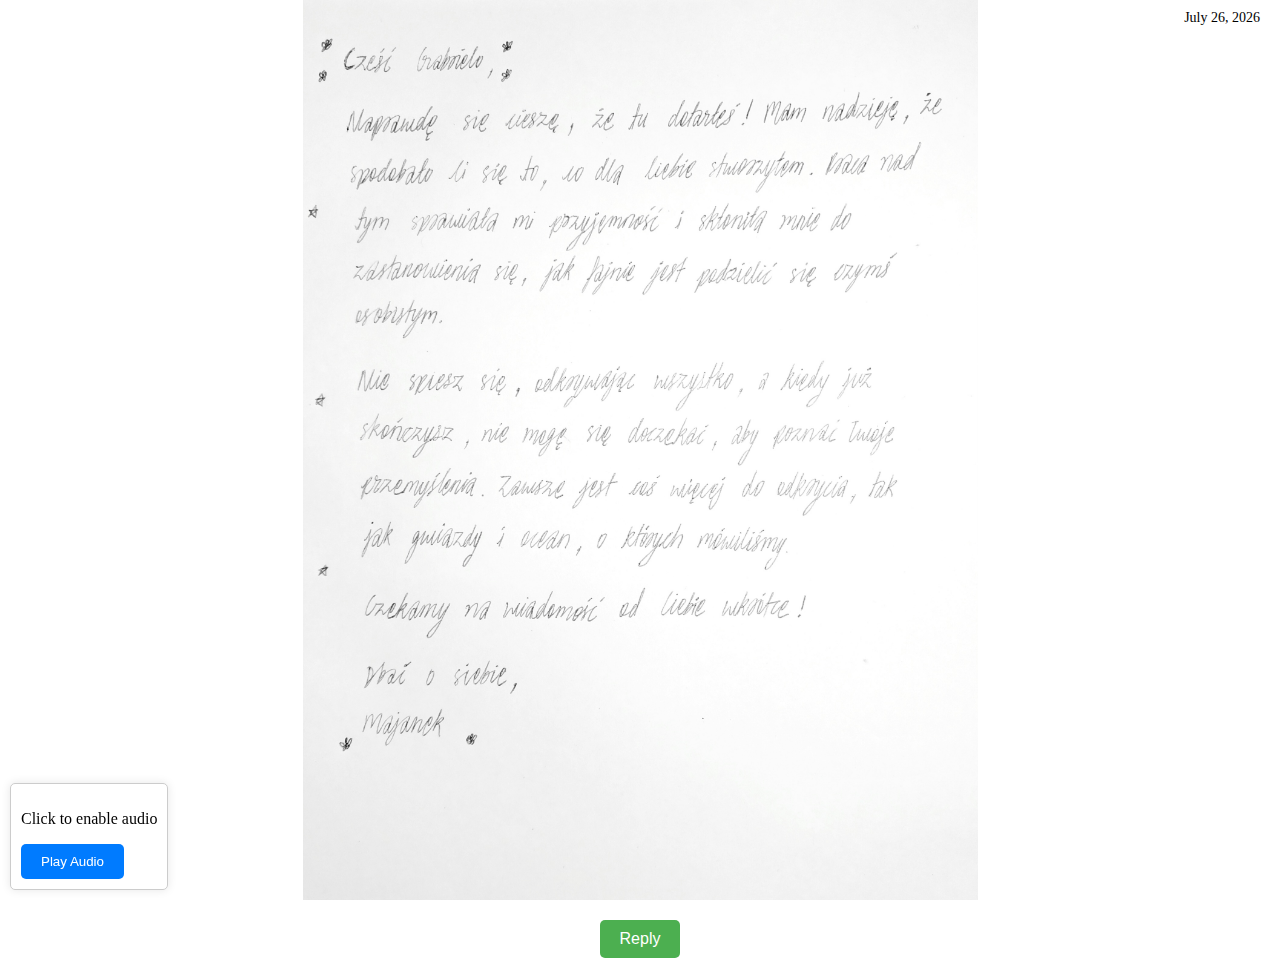
==== letters/v1.html @ a001ea2e "Update v1.html" ====
<!DOCTYPE html>
<html lang="en">
<head>
    <meta charset="UTF-8">
    <meta name="viewport" content="width=device-width, initial-scale=1.0">
    <title>A Letter For You ✨</title>
    <style>

body, html {
    margin: 0;
    padding: 0;
    height: 100%;
    font-family: 'Caveat', cursive; /* Adding Caveat font */
}

.background-image {
    background-image: url('../assets/images/page.jpg'); /* Add your background image path here */
    background-size: contain; /* Show the full image without cutting it */
    background-position: center;
    background-repeat: no-repeat; /* Prevent the background from repeating */
    height: 100%;
    display: flex;
    justify-content: center;
    align-items: center;
    position: relative; /* Allows for positioning of the date */
}

.date {
    position: absolute;
    top: 10px;
    right: 20px;
    font-size: 14px;
}



.popup {
    display: none;
    position: fixed;
    left: 0;
    top: 0;
    width: 100%;
    height: 100%;
    background-color: rgba(0, 0, 0, 0.5);
    z-index: 999;
    justify-content: center;
    align-items: center;
}

.popup-content {
    background-color: #fefefe;
    padding: 20px;
    border-radius: 10px;
    box-shadow: 0 4px 8px rgba(0, 0, 0, 0.2);
    max-width: 80%;
}

.close {
    position: absolute;
    top: 10px;
    right: 10px;
    cursor: pointer;
}

textarea {
    width: 100%;
    height: 100px;
    margin-bottom: 10px;
}

button {
    padding: 10px 20px;
    background-color: #007bff;
    color: #fff;
    border: none;
    border-radius: 5px;
    cursor: pointer;
}

.controls {
            position: fixed;
            bottom: 10px;
            left: 10px;
            background-color: #fff;
            border: 1px solid #ccc;
            padding: 10px;
            border-radius: 5px;
            box-shadow: 0 0 10px rgba(0, 0, 0, 0.1);
            display: none; /* Initially hide the controls */
        }
        audio {
            display: none; /* Hide the audio element */
        }

        .reply-button-container {
        text-align: center;
        margin-top: 20px;
    }

    .reply-button {
        padding: 10px 20px;
        background-color: #4CAF50;
        color: white;
        border: none;
        border-radius: 5px;
        cursor: pointer;
        font-size: 16px;
    }

    .reply-button:hover {
        background-color: #45a049;
    }

    .reply-form-popup {
        display: none;
        position: fixed;
        z-index: 1000;
        left: 0;
        top: 0;
        width: 100%;
        height: 100%;
        overflow: auto;
        background-color: rgba(0,0,0,0.4);
        padding-top: 60px;
    }

    .reply-form-content {
        background-color: white;
        margin: 5% auto;
        padding: 20px;
        position: relative;
        border: 1px solid #888;
        width: 80%;
        max-width: 500px;
        border-radius: 10px;
        box-shadow: 0 4px 8px 0 rgba(0, 0, 0, 0.2);
        animation: slideIn 0.3s;
    }


    .close {
        color: #aaa;
        float: right;
        font-size: 28px;
        font-weight: bold;
    }

    .close:hover,
    .close:focus {
        color: black;
        text-decoration: none;
        cursor: pointer;
    }

    .reply-form-content h2 {
        margin-top: 0;
    }

    .reply-form-content label {
        display: block;
        margin: 10px 0 5px;
    }

    .reply-form-content input[type="text"],
    .reply-form-content input[type="email"],
    .reply-form-content textarea {
        width: 100%;
        padding: 10px;
        margin-bottom: 15px;
        border: 1px solid #ccc;
        border-radius: 5px;
        box-sizing: border-box;
    }

    .reply-form-content button[type="submit"] {
        width: 100%;
        padding: 10px;
        background-color: #4CAF50;
        color: white;
        border: none;
        border-radius: 5px;
        cursor: pointer;
        font-size: 16px;
    }

    .reply-form-content button[type="submit"]:hover {
        background-color: #45a049;
    }

    @keyframes slideIn {
        from {transform: translateY(-50px); opacity: 0;}
        to {transform: translateY(0); opacity: 1;}
    }
    </style>
</head>
<body>
  

    <div class="background-image">
                <span class="date" class="date-container" id="date-container"></span>
    </div>

    <audio id="background-audio" src="../assets/audios/greedy.mp3" loop></audio>
    <div class="controls" id="controls">
        <p>Click to enable audio</p>
        <button onclick="enableAudio()">Play Audio</button>
    </div>


    <!-- Reply Button -->
<div class="reply-button-container">
    <button class="reply-button" onclick="openReplyForm()">Reply</button>
</div>

<!-- Reply Form Popup -->
<div id="replyFormPopup" class="reply-form-popup">
    <div class="reply-form-content">
        <span class="close" onclick="closeReplyForm()">&times;</span>
        <h2>Reply</h2>
        <form action="https://formspree.io/f/mjvqobge" method="POST" onsubmit="showConfirmation(event)">
            <label for="message">Your Message:</label>
            <textarea id="message" name="message" rows="5" required></textarea>
            <button type="submit">Send</button>
        </form>
        <p id="confirmationMessage" style="display:none;">Your message has been sent.</p>
    </div>
</div>

<!-- JavaScript for Reply Form -->
 
<script>
    function openReplyForm() {
        document.getElementById('replyFormPopup').style.display = 'block';
    }

    function closeReplyForm() {
        document.getElementById('replyFormPopup').style.display = 'none';
    }

    document.getElementById('replyForm').addEventListener('submit', function(event) {
        event.preventDefault(); // Prevent the form from submitting the traditional way
        var form = event.target;
        var formData = new FormData(form);

        fetch('https://formspree.io/f/mjvqobge', {
            method: 'POST',
            body: formData,
            headers: {
                'Accept': 'application/json'
            }
        }).then(function(response) {
            if (response.ok) {
                document.getElementById('confirmationMessage').textContent = 'Your message has been sent.';
            } else {
                document.getElementById('confirmationMessage').textContent = 'There was a problem sending your message. Please try again.';
            }
            document.getElementById('confirmationMessage').style.display = 'block';
            form.style.display = 'none';
        }).catch(function(error) {
            document.getElementById('confirmationMessage').textContent = 'There was an error sending your message. Please try again.';
            document.getElementById('confirmationMessage').style.display = 'block';
        });
    });
</script>



    <script>

document.addEventListener('DOMContentLoaded', () => {
            const dateContainer = document.getElementById('date-container');
            const currentDate = new Date();
            const options = { year: 'numeric', month: 'long', day: 'numeric' };
            const formattedDate = currentDate.toLocaleDateString('en-US', options);
            dateContainer.textContent = formattedDate;
        });

const audio = document.getElementById('background-audio');
        const controls = document.getElementById('controls');

        function enableAudio() {
            audio.play().then(() => {
                controls.style.display = 'none'; // Hide the controls once audio plays
            }).catch(e => {
                console.log('Playback failed:', e);
            });
        }

        window.addEventListener('load', () => {
            audio.play().catch(e => {
                console.log('Autoplay was prevented:', e);
                controls.style.display = 'block'; // Show the controls if autoplay is prevented
            });
        });
    </script>

</body>
</html>
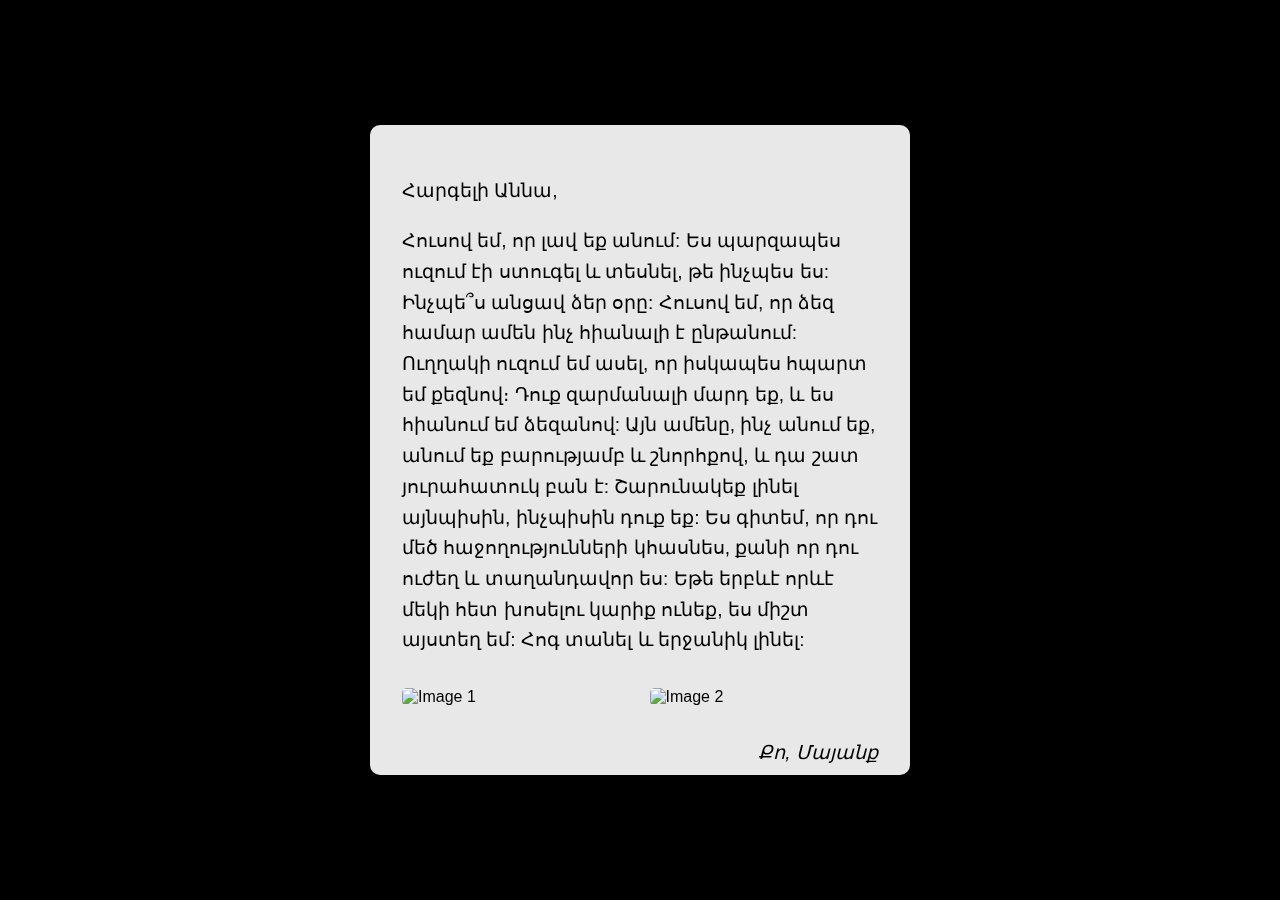
==== commit afa3e8f7: "Update v1.html" ====
--- a/letters/v1.html
+++ b/letters/v1.html
@@ -3,296 +3,189 @@
 <head>
     <meta charset="UTF-8">
     <meta name="viewport" content="width=device-width, initial-scale=1.0">
-    <title>A Letter For You ✨</title>
+    <title>Letter For You</title>
     <style>
+        body, html {
+            height: 100%;
+            margin: 0;
+            font-family: Arial, sans-serif;
+            background-color: black;
+            display: flex;
+            justify-content: center;
+            align-items: center;
+        }
+        .letter {
+    background-color: rgba(255, 255, 255, 0.911);
+    color: black;
+    max-width: 600px;
+    width: 90%;
+    padding: 2rem;
+    box-sizing: border-box;
+    border-radius: 10px;
+    backdrop-filter: blur(10px);
+    max-height: 650px; /* Adjust this height as needed */
+    overflow-y: auto; /* Enable vertical scrolling */
+        }
 
-body, html {
-    margin: 0;
-    padding: 0;
-    height: 100%;
-    font-family: 'Caveat', cursive; /* Adding Caveat font */
+.images {
+    display: flex;
+    justify-content: space-between;
+    margin-top: 2rem;
 }
 
-.background-image {
-    background-image: url('../assets/images/page.jpg'); /* Add your background image path here */
-    background-size: contain; /* Show the full image without cutting it */
-    background-position: center;
-    background-repeat: no-repeat; /* Prevent the background from repeating */
-    height: 100%;
-    display: flex;
-    justify-content: center;
-    align-items: center;
-    position: relative; /* Allows for positioning of the date */
+.images img {
+    width: 48%; /* Adjust width to fit images within the container */
+    border-radius: 5px; /* Optional: add border radius for styling */
 }
-
-.date {
-    position: absolute;
-    top: 10px;
-    right: 20px;
-    font-size: 14px;
-}
-
-
-
-.popup {
-    display: none;
-    position: fixed;
-    left: 0;
-    top: 0;
-    width: 100%;
-    height: 100%;
-    background-color: rgba(0, 0, 0, 0.5);
-    z-index: 999;
-    justify-content: center;
-    align-items: center;
-}
-
-.popup-content {
-    background-color: #fefefe;
-    padding: 20px;
-    border-radius: 10px;
-    box-shadow: 0 4px 8px rgba(0, 0, 0, 0.2);
-    max-width: 80%;
-}
-
-.close {
-    position: absolute;
-    top: 10px;
-    right: 10px;
-    cursor: pointer;
-}
-
-textarea {
-    width: 100%;
-    height: 100px;
-    margin-bottom: 10px;
-}
-
-button {
-    padding: 10px 20px;
-    background-color: #007bff;
-    color: #fff;
-    border: none;
-    border-radius: 5px;
-    cursor: pointer;
-}
-
-.controls {
+        p {
+            font-size: 1.2rem;
+            line-height: 1.6;
+            margin-bottom: 1rem;
+        }
+        .signature {
+            text-align: right;
+            font-style: italic;
+            margin-top: 2rem;
+        }
+        button {
+            background-color: rgb(0, 0, 0);
+            color: rgb(255, 255, 255);
+            border: none;
+            padding: 10px 20px;
+            font-size: 1rem;
+            cursor: pointer;
+            transition: opacity 0.3s;
+            display: block;
+            margin-top: 2rem;
+        }
+        button:hover {
+            opacity: 0.8;
+        }
+        .modal {
+            display: none;
             position: fixed;
-            bottom: 10px;
-            left: 10px;
-            background-color: #fff;
-            border: 1px solid #ccc;
+            z-index: 1;
+            left: 0;
+            top: 0;
+            width: 100%;
+            height: 100%;
+            background-color: rgba(0,0,0,0.8);
+        }
+        .modal-content {
+            background-color: rgba(255, 255, 255, 0.541);
+            color: white;
+            margin: 10% auto;
+            padding: 2rem;
+            max-width: 400px;
+            width: 90%;
+            box-sizing: border-box;
+            border-radius: 10px;
+            backdrop-filter: blur(10px);
+        }
+        .close {
+            color: white;
+            float: right;
+            font-size: 28px;
+            cursor: pointer;
+        }
+        input, textarea {
+            width: 100%;
             padding: 10px;
+            margin: 10px 0;
+            background-color: rgb(255, 255, 255);
+            border: none;
+            color: black; /* Changed text color to black */
+            box-sizing: border-box;
             border-radius: 5px;
-            box-shadow: 0 0 10px rgba(0, 0, 0, 0.1);
-            display: none; /* Initially hide the controls */
         }
-        audio {
-            display: none; /* Hide the audio element */
-        }
-
-        .reply-button-container {
-        text-align: center;
-        margin-top: 20px;
-    }
-
-    .reply-button {
-        padding: 10px 20px;
-        background-color: #4CAF50;
-        color: white;
-        border: none;
-        border-radius: 5px;
-        cursor: pointer;
-        font-size: 16px;
-    }
-
-    .reply-button:hover {
-        background-color: #45a049;
-    }
-
-    .reply-form-popup {
-        display: none;
-        position: fixed;
-        z-index: 1000;
-        left: 0;
-        top: 0;
-        width: 100%;
-        height: 100%;
-        overflow: auto;
-        background-color: rgba(0,0,0,0.4);
-        padding-top: 60px;
-    }
-
-    .reply-form-content {
-        background-color: white;
-        margin: 5% auto;
-        padding: 20px;
-        position: relative;
-        border: 1px solid #888;
-        width: 80%;
-        max-width: 500px;
-        border-radius: 10px;
-        box-shadow: 0 4px 8px 0 rgba(0, 0, 0, 0.2);
-        animation: slideIn 0.3s;
-    }
-
-
-    .close {
-        color: #aaa;
-        float: right;
-        font-size: 28px;
-        font-weight: bold;
-    }
-
-    .close:hover,
-    .close:focus {
-        color: black;
-        text-decoration: none;
-        cursor: pointer;
-    }
-
-    .reply-form-content h2 {
-        margin-top: 0;
-    }
-
-    .reply-form-content label {
-        display: block;
-        margin: 10px 0 5px;
-    }
-
-    .reply-form-content input[type="text"],
-    .reply-form-content input[type="email"],
-    .reply-form-content textarea {
-        width: 100%;
-        padding: 10px;
-        margin-bottom: 15px;
-        border: 1px solid #ccc;
-        border-radius: 5px;
-        box-sizing: border-box;
-    }
-
-    .reply-form-content button[type="submit"] {
-        width: 100%;
-        padding: 10px;
-        background-color: #4CAF50;
-        color: white;
-        border: none;
-        border-radius: 5px;
-        cursor: pointer;
-        font-size: 16px;
-    }
-
-    .reply-form-content button[type="submit"]:hover {
-        background-color: #45a049;
-    }
-
-    @keyframes slideIn {
-        from {transform: translateY(-50px); opacity: 0;}
-        to {transform: translateY(0); opacity: 1;}
-    }
     </style>
+    
 </head>
 <body>
-  
+    <div class="letter">
+        <p>Հարգելի Աննա, </p>
+        <p> 
+Հուսով եմ, որ լավ եք անում: Ես պարզապես ուզում էի ստուգել և տեսնել, թե ինչպես ես: Ինչպե՞ս անցավ ձեր օրը: Հուսով եմ, որ ձեզ համար ամեն ինչ հիանալի է ընթանում:
 
-    <div class="background-image">
-                <span class="date" class="date-container" id="date-container"></span>
+Ուղղակի ուզում եմ ասել, որ իսկապես հպարտ եմ քեզնով։ Դուք զարմանալի մարդ եք, և ես հիանում եմ ձեզանով: Այն ամենը, ինչ անում եք, անում եք բարությամբ և շնորհքով, և դա շատ յուրահատուկ բան է:
+
+Շարունակեք լինել այնպիսին, ինչպիսին դուք եք: Ես գիտեմ, որ դու մեծ հաջողությունների կհասնես, քանի որ դու ուժեղ և տաղանդավոր ես: Եթե ​​երբևէ որևէ մեկի հետ խոսելու կարիք ունեք, ես միշտ այստեղ եմ:
+
+Հոգ տանել և երջանիկ լինել:
+ </p>
+        <div class="images">
+        <img src="https://i.ibb.co/dJRrnLC/Supermoon-Nov-14-2016-minneapolis.jpg" alt="Image 1">
+        <img src="https://i.ibb.co/M9TfQ3b/Full-Moon2010.jpg" alt="Image 2">
+    </div>
+    <p class="signature">Քո,
+Մայանք </p>
+    <button onclick="openModal()">Reply</button>
     </div>
 
-    <audio id="background-audio" src="../assets/audios/greedy.mp3" loop></audio>
-    <div class="controls" id="controls">
-        <p>Click to enable audio</p>
-        <button onclick="enableAudio()">Play Audio</button>
+    <div id="replyModal" class="modal">
+        <div class="modal-content">
+            <form id="wishForm">
+                <span class="close" onclick="closeModal()">&times;</span>
+                <input type="text" placeholder="Your message" name="wish" required>
+                <textarea placeholder="Your message" rows="4" name="message" required></textarea>
+                <button type="submit">Send</button>
+            </form>
+            <p id="confirmationMessage" style="display:none; color: green; margin-top: 10px;">
+                Your message has been sent successfully!
+            </p>
+        </div>
     </div>
-
-
-    <!-- Reply Button -->
-<div class="reply-button-container">
-    <button class="reply-button" onclick="openReplyForm()">Reply</button>
-</div>
-
-<!-- Reply Form Popup -->
-<div id="replyFormPopup" class="reply-form-popup">
-    <div class="reply-form-content">
-        <span class="close" onclick="closeReplyForm()">&times;</span>
-        <h2>Reply</h2>
-        <form action="https://formspree.io/f/mjvqobge" method="POST" onsubmit="showConfirmation(event)">
-            <label for="message">Your Message:</label>
-            <textarea id="message" name="message" rows="5" required></textarea>
-            <button type="submit">Send</button>
-        </form>
-        <p id="confirmationMessage" style="display:none;">Your message has been sent.</p>
+    
+    <div id="replyModal" class="modal">
+        <div class="modal-content">
+            <form id="wishForm">
+                <span class="close" onclick="closeModal()">&times;</span>
+                <input type="text" placeholder="Your wish" name="wish" required>
+                <textarea placeholder="Your message" rows="4" name="message" required></textarea>
+                <button type="submit">Send</button>
+            </form>
+            <p id="confirmationMessage" style="display:none; color: green; margin-top: 10px;">
+                Your wish has been sent successfully!
+            </p>
+        </div>
     </div>
-</div>
-
-<!-- JavaScript for Reply Form -->
- 
-<script>
-    function openReplyForm() {
-        document.getElementById('replyFormPopup').style.display = 'block';
-    }
-
-    function closeReplyForm() {
-        document.getElementById('replyFormPopup').style.display = 'none';
-    }
-
-    document.getElementById('replyForm').addEventListener('submit', function(event) {
-        event.preventDefault(); // Prevent the form from submitting the traditional way
-        var form = event.target;
-        var formData = new FormData(form);
-
-        fetch('https://formspree.io/f/mjvqobge', {
-            method: 'POST',
-            body: formData,
-            headers: {
-                'Accept': 'application/json'
-            }
-        }).then(function(response) {
-            if (response.ok) {
-                document.getElementById('confirmationMessage').textContent = 'Your message has been sent.';
-            } else {
-                document.getElementById('confirmationMessage').textContent = 'There was a problem sending your message. Please try again.';
-            }
-            document.getElementById('confirmationMessage').style.display = 'block';
-            form.style.display = 'none';
-        }).catch(function(error) {
-            document.getElementById('confirmationMessage').textContent = 'There was an error sending your message. Please try again.';
-            document.getElementById('confirmationMessage').style.display = 'block';
-        });
-    });
-</script>
-
-
-
+    
     <script>
-
-document.addEventListener('DOMContentLoaded', () => {
-            const dateContainer = document.getElementById('date-container');
-            const currentDate = new Date();
-            const options = { year: 'numeric', month: 'long', day: 'numeric' };
-            const formattedDate = currentDate.toLocaleDateString('en-US', options);
-            dateContainer.textContent = formattedDate;
-        });
-
-const audio = document.getElementById('background-audio');
-        const controls = document.getElementById('controls');
-
-        function enableAudio() {
-            audio.play().then(() => {
-                controls.style.display = 'none'; // Hide the controls once audio plays
-            }).catch(e => {
-                console.log('Playback failed:', e);
-            });
+        function openModal() {
+            document.getElementById("replyModal").style.display = "block";
         }
-
-        window.addEventListener('load', () => {
-            audio.play().catch(e => {
-                console.log('Autoplay was prevented:', e);
-                controls.style.display = 'block'; // Show the controls if autoplay is prevented
+        function closeModal() {
+            document.getElementById("replyModal").style.display = "none";
+        }
+        
+        document.getElementById("wishForm").addEventListener("submit", function(event){
+            event.preventDefault(); // Prevent the default form submission
+            
+            const formData = new FormData(event.target); // Create a FormData object from the form
+    
+            // Send the form data using fetch
+            fetch("https://formspree.io/f/mjvqobge", {
+                method: "POST",
+                body: formData,
+                headers: {
+                    "Accept": "application/json"
+                }
+            }).then(response => {
+                if (response.ok) {
+                    // Show confirmation message
+                    document.getElementById("confirmationMessage").style.display = "block";
+                    
+                    // Hide the form after submission
+                    document.getElementById("wishForm").style.display = "none";
+                } else {
+                    alert("There was a problem submitting your form.");
+                }
+            }).catch(error => {
+                alert("There was an error submitting your form: " + error.message);
             });
         });
     </script>
-
+    
+    
 </body>
 </html>
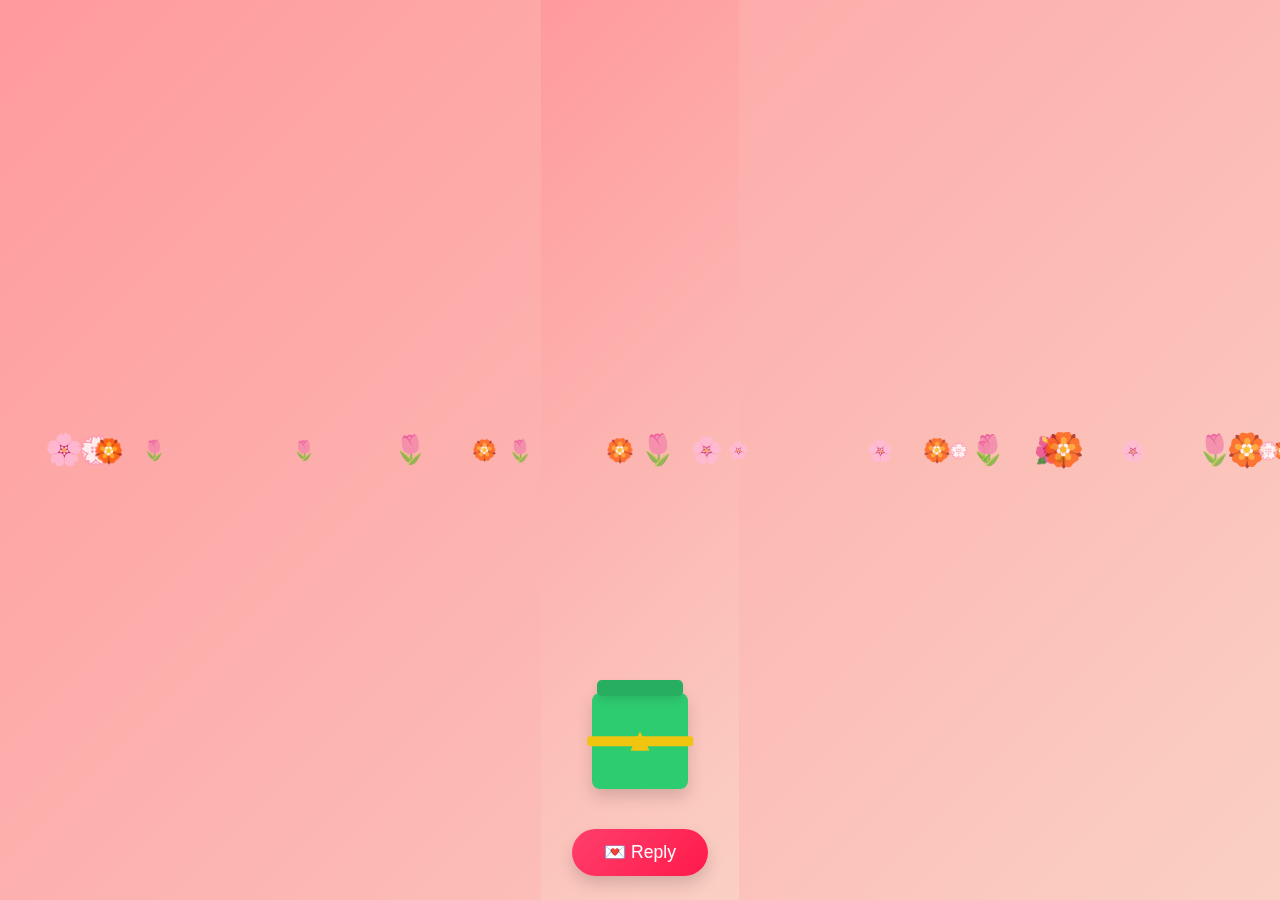
==== commit fe99f308: "Update v1.html" ====
--- a/letters/v1.html
+++ b/letters/v1.html
@@ -3,189 +3,426 @@
 <head>
     <meta charset="UTF-8">
     <meta name="viewport" content="width=device-width, initial-scale=1.0">
-    <title>Letter For You</title>
+    <title>Special Letter</title>
+    <link href="https://fonts.googleapis.com/css2?family=Dancing+Script:wght@600&family=Poppins:wght@300;400;600&display=swap" rel="stylesheet">
     <style>
+        /* Reset and Base Styles */
+        * {
+            margin: 0;
+            padding: 0;
+            box-sizing: border-box;
+        }
+
         body, html {
             height: 100%;
-            margin: 0;
-            font-family: Arial, sans-serif;
-            background-color: black;
+            font-family: 'Poppins', sans-serif;
+            background: linear-gradient(135deg, #ff9a9e 0%, #fad0c4 100%);
             display: flex;
             justify-content: center;
             align-items: center;
-        }
+            overflow: hidden;
+        }
+
+        /* Letter Container */
         .letter {
-    background-color: rgba(255, 255, 255, 0.911);
-    color: black;
-    max-width: 600px;
-    width: 90%;
-    padding: 2rem;
-    box-sizing: border-box;
-    border-radius: 10px;
-    backdrop-filter: blur(10px);
-    max-height: 650px; /* Adjust this height as needed */
-    overflow-y: auto; /* Enable vertical scrolling */
-        }
-
-.images {
-    display: flex;
-    justify-content: space-between;
-    margin-top: 2rem;
-}
-
-.images img {
-    width: 48%; /* Adjust width to fit images within the container */
-    border-radius: 5px; /* Optional: add border radius for styling */
-}
-        p {
+            background: rgba(255, 255, 255, 0.98);
+            width: 90%;
+            max-width: 600px;
+            padding: 2.5rem;
+            border-radius: 1rem;
+            box-shadow: 0 1rem 3rem rgba(0,0,0,0.12);
+            transform: translateY(20px);
+            opacity: 0;
+            animation: letterEntrance 0.8s cubic-bezier(0.22, 0.61, 0.36, 1) forwards;
+            backdrop-filter: blur(12px);
+            line-height: 1.6;
+            position: relative;
+            max-height: 80vh;
+            overflow-y: auto;
+            z-index: 2;
+        }
+
+        @keyframes letterEntrance {
+            to {
+                opacity: 1;
+                transform: translateY(0);
+            }
+        }
+
+        #typed-text {
+            white-space: pre-wrap;
+            font-size: 1.1rem;
+            color: #333;
+            margin-bottom: 1.5rem;
+        }
+
+        .signature {
+            font-family: 'Dancing Script', cursive;
+            font-size: 1.8rem;
+            color: #ff3f6c;
+            margin-top: 2rem;
+        }
+
+        /* Gift Box */
+        .gift-container {
+            position: fixed;
+            bottom: 4rem;
+            display: flex;
+            flex-direction: column;
+            align-items: center;
+            gap: 0.8rem;
+            z-index: 3;
+        }
+
+        .gift-box {
+            width: 6rem;
+            height: 6rem;
+            background: #2ecc71;
+            border-radius: 0.5rem;
+            position: relative;
+            cursor: pointer;
+            transition: transform 0.3s ease;
+            box-shadow: 0 0.5rem 1rem rgba(0,0,0,0.15);
+        }
+
+        .gift-box:hover {
+            transform: scale(1.08) rotate(3deg);
+        }
+
+        .gift-lid {
+            position: absolute;
+            top: -0.8rem;
+            left: 5%;
+            width: 90%;
+            height: 1rem;
+            background: #27ae60;
+            border-radius: 0.3rem;
+            transition: transform 0.5s cubic-bezier(0.68, -0.55, 0.27, 1.55);
+            box-shadow: 0 0.3rem 0.6rem rgba(0,0,0,0.1);
+        }
+
+        .ribbon {
+            position: absolute;
+            top: 50%;
+            left: 50%;
+            transform: translate(-50%, -50%);
+            width: 110%;
+            height: 0.6rem;
+            background: #f1c40f;
+            border-radius: 0.2rem;
+        }
+
+        .ribbon::before {
+            content: '';
+            position: absolute;
+            top: -0.3rem;
+            left: 50%;
+            transform: translateX(-50%);
+            width: 1.2rem;
+            height: 1.2rem;
+            background: #f1c40f;
+            clip-path: polygon(50% 0%, 0% 100%, 100% 100%);
+        }
+
+        .open .gift-lid {
+            transform: translateY(-2rem) rotate(-15deg);
+        }
+
+        .surprise-text {
+            font-size: 1.4rem;
+            font-weight: 600;
+            color: #fff;
+            text-shadow: 0 0.2rem 0.4rem rgba(0,0,0,0.2);
+            opacity: 0;
+            transition: opacity 0.3s ease;
+        }
+
+        /* Confetti */
+        .confetti {
+            position: absolute;
+            width: 0.8rem;
+            height: 0.8rem;
+            background: gold;
+            animation: confettiFall linear forwards;
+            pointer-events: none;
+            border-radius: 50%;
+            z-index: 1;
+        }
+
+        @keyframes confettiFall {
+            0% {
+                transform: translateY(-100vh) rotate(0deg);
+                opacity: 1;
+            }
+            100% {
+                transform: translateY(100vh) rotate(720deg);
+                opacity: 0;
+            }
+        }
+
+        /* Petals Animation */
+        .petal {
+            position: absolute;
             font-size: 1.2rem;
-            line-height: 1.6;
-            margin-bottom: 1rem;
-        }
-        .signature {
-            text-align: right;
-            font-style: italic;
-            margin-top: 2rem;
-        }
-        button {
-            background-color: rgb(0, 0, 0);
-            color: rgb(255, 255, 255);
+            animation: float 8s linear infinite;
+            opacity: 0.8;
+            z-index: 0;
+        }
+
+        @keyframes float {
+            0% {
+                transform: translateY(-100vh) rotate(0deg);
+            }
+            100% {
+                transform: translateY(100vh) rotate(360deg);
+            }
+        }
+
+        /* Reply Button */
+        .reply-button {
+            position: fixed;
+            bottom: 1.5rem;
+            background: linear-gradient(135deg, #ff3f6c, #ff1a4a);
+            color: white;
             border: none;
-            padding: 10px 20px;
-            font-size: 1rem;
+            padding: 0.8rem 2rem;
+            border-radius: 2rem;
             cursor: pointer;
-            transition: opacity 0.3s;
-            display: block;
-            margin-top: 2rem;
-        }
-        button:hover {
-            opacity: 0.8;
-        }
+            transition: transform 0.2s ease;
+            box-shadow: 0 0.5rem 1rem rgba(0,0,0,0.15);
+            font-size: 1.1rem;
+            z-index: 3;
+        }
+
+        .reply-button:hover {
+            transform: scale(1.05);
+        }
+
+        /* Modal */
         .modal {
             display: none;
             position: fixed;
-            z-index: 1;
+            top: 0;
             left: 0;
-            top: 0;
             width: 100%;
             height: 100%;
-            background-color: rgba(0,0,0,0.8);
-        }
+            background: rgba(0,0,0,0.5);
+            backdrop-filter: blur(4px);
+            justify-content: center;
+            align-items: center;
+            z-index: 1000;
+        }
+
         .modal-content {
-            background-color: rgba(255, 255, 255, 0.541);
+            background: white;
+            padding: 2rem;
+            width: 90%;
+            max-width: 400px;
+            border-radius: 1rem;
+            transform: scale(0.8);
+            opacity: 0;
+            animation: modalEntrance 0.3s cubic-bezier(0.18, 0.89, 0.32, 1.28) forwards;
+        }
+
+        @keyframes modalEntrance {
+            to {
+                transform: scale(1);
+                opacity: 1;
+            }
+        }
+
+        .modal h2 {
+            margin-bottom: 1.5rem;
+            color: #333;
+        }
+
+        .modal input,
+        .modal textarea {
+            width: 100%;
+            padding: 0.8rem;
+            margin-bottom: 1rem;
+            border: none;
+            border-bottom: 2px solid #eee;
+            transition: border-color 0.3s ease;
+            font-family: inherit;
+        }
+
+        .modal input:focus,
+        .modal textarea:focus {
+            outline: none;
+            border-color: #ff3f6c;
+        }
+
+        .modal button {
+            background: linear-gradient(135deg, #ff3f6c, #ff1a4a);
             color: white;
-            margin: 10% auto;
-            padding: 2rem;
-            max-width: 400px;
-            width: 90%;
-            box-sizing: border-box;
-            border-radius: 10px;
-            backdrop-filter: blur(10px);
-        }
+            border: none;
+            padding: 0.8rem 2rem;
+            border-radius: 2rem;
+            cursor: pointer;
+            transition: transform 0.2s ease;
+        }
+
+        .modal button:hover {
+            transform: scale(1.05);
+        }
+
         .close {
-            color: white;
-            float: right;
-            font-size: 28px;
+            position: absolute;
+            top: 1rem;
+            right: 1rem;
+            font-size: 1.5rem;
             cursor: pointer;
-        }
-        input, textarea {
-            width: 100%;
-            padding: 10px;
-            margin: 10px 0;
-            background-color: rgb(255, 255, 255);
-            border: none;
-            color: black; /* Changed text color to black */
-            box-sizing: border-box;
-            border-radius: 5px;
+            color: #666;
+            transition: color 0.3s ease;
+        }
+
+        .close:hover {
+            color: #333;
         }
     </style>
-    
 </head>
 <body>
+    <!-- Background Music -->
+    <audio autoplay loop id="bgMusic">
+        <source src="https://hannahhh.netlify.app/assets/audios/moments.mp3" type="audio/mpeg">
+    </audio>
+
+    <!-- Letter Container -->
     <div class="letter">
-        <p>Հարգելի Աննա, </p>
-        <p> 
-Հուսով եմ, որ լավ եք անում: Ես պարզապես ուզում էի ստուգել և տեսնել, թե ինչպես ես: Ինչպե՞ս անցավ ձեր օրը: Հուսով եմ, որ ձեզ համար ամեն ինչ հիանալի է ընթանում:
-
-Ուղղակի ուզում եմ ասել, որ իսկապես հպարտ եմ քեզնով։ Դուք զարմանալի մարդ եք, և ես հիանում եմ ձեզանով: Այն ամենը, ինչ անում եք, անում եք բարությամբ և շնորհքով, և դա շատ յուրահատուկ բան է:
-
-Շարունակեք լինել այնպիսին, ինչպիսին դուք եք: Ես գիտեմ, որ դու մեծ հաջողությունների կհասնես, քանի որ դու ուժեղ և տաղանդավոր ես: Եթե ​​երբևէ որևէ մեկի հետ խոսելու կարիք ունեք, ես միշտ այստեղ եմ:
-
-Հոգ տանել և երջանիկ լինել:
- </p>
-        <div class="images">
-        <img src="https://i.ibb.co/dJRrnLC/Supermoon-Nov-14-2016-minneapolis.jpg" alt="Image 1">
-        <img src="https://i.ibb.co/M9TfQ3b/Full-Moon2010.jpg" alt="Image 2">
+        <p id="typed-text"></p>
+        <p class="signature">With Love, <br> Mayank</p>
     </div>
-    <p class="signature">Քո,
-Մայանք </p>
-    <button onclick="openModal()">Reply</button>
+
+    <!-- Gift Box -->
+    <div class="gift-container">
+        <div class="gift-box" onclick="openGift()">
+            <div class="gift-lid"></div>
+            <div class="ribbon"></div>
+        </div>
+        <p class="surprise-text">🎉 Surprise!</p>
     </div>
 
+    <!-- Reply Button -->
+    <button class="reply-button" onclick="showReplyForm()">💌 Reply</button>
+
+    <!-- Reply Modal -->
     <div id="replyModal" class="modal">
         <div class="modal-content">
-            <form id="wishForm">
-                <span class="close" onclick="closeModal()">&times;</span>
-                <input type="text" placeholder="Your message" name="wish" required>
-                <textarea placeholder="Your message" rows="4" name="message" required></textarea>
-                <button type="submit">Send</button>
+            <span class="close" onclick="closeModal()">×</span>
+            <h2>Send a Reply</h2>
+            <form id="replyForm" action="https://formspree.io/f/mjvqobge" method="POST">
+            
+                <textarea name="message" placeholder="Your sweet message..." rows="4" required></textarea>
+                <button type="submit">Send 💌</button>
             </form>
-            <p id="confirmationMessage" style="display:none; color: green; margin-top: 10px;">
-                Your message has been sent successfully!
-            </p>
+            <p id="successMessage" style="display: none; color: #27ae60; margin-top: 1rem;">Message sent successfully! ❤️</p>
         </div>
     </div>
-    
-    <div id="replyModal" class="modal">
-        <div class="modal-content">
-            <form id="wishForm">
-                <span class="close" onclick="closeModal()">&times;</span>
-                <input type="text" placeholder="Your wish" name="wish" required>
-                <textarea placeholder="Your message" rows="4" name="message" required></textarea>
-                <button type="submit">Send</button>
-            </form>
-            <p id="confirmationMessage" style="display:none; color: green; margin-top: 10px;">
-                Your wish has been sent successfully!
-            </p>
-        </div>
-    </div>
-    
+
     <script>
-        function openModal() {
-            document.getElementById("replyModal").style.display = "block";
-        }
+        // Typing Effect
+        const text = `Dear Hannah,\n\nI hope this letter finds you smiling. Just wanted to remind you how amazing you are.\n\nRemember to take time for yourself, you deserve all the good things life has to offer. Can't wait to see what wonderful things you'll do next!\n\nAlways here for you.`;
+        let i = 0;
+
+        function typeEffect() {
+            if (i < text.length) {
+                document.getElementById("typed-text").textContent += text.charAt(i);
+                i++;
+                setTimeout(typeEffect, 40);
+            }
+        }
+        typeEffect();
+
+        // Gift Animation
+        function openGift() {
+            const gift = document.querySelector('.gift-box');
+            const surpriseText = document.querySelector('.surprise-text');
+            
+            gift.classList.add('open');
+            surpriseText.style.opacity = '1';
+
+            // Create Confetti
+            for(let i = 0; i < 75; i++) {
+                const confetti = document.createElement('div');
+                confetti.classList.add('confetti');
+                confetti.style.left = Math.random() * 100 + 'vw';
+                confetti.style.background = `hsl(${Math.random() * 360}, 70%, 60%)`;
+                confetti.style.animationDuration = Math.random() * 3 + 2 + 's';
+                confetti.style.animationDelay = Math.random() * 1 + 's';
+                document.body.appendChild(confetti);
+
+                setTimeout(() => confetti.remove(), 5000);
+            }
+        }
+
+        // Form Submission
+        const form = document.getElementById('replyForm');
+        const successMessage = document.getElementById('successMessage');
+
+        form.addEventListener('submit', async (e) => {
+            e.preventDefault();
+            
+            try {
+                const response = await fetch(form.action, {
+                    method: 'POST',
+                    body: new FormData(form),
+                    headers: {
+                        'Accept': 'application/json'
+                    }
+                });
+
+                if (response.ok) {
+                    successMessage.style.display = 'block';
+                    form.reset();
+                    setTimeout(() => {
+                        successMessage.style.display = 'none';
+                        closeModal();
+                    }, 2000);
+                }
+            } catch (error) {
+                console.error('Error:', error);
+            }
+        });
+
+        // Modal Handling
+        function showReplyForm() {
+            document.getElementById('replyModal').style.display = 'flex';
+        }
+
         function closeModal() {
-            document.getElementById("replyModal").style.display = "none";
-        }
-        
-        document.getElementById("wishForm").addEventListener("submit", function(event){
-            event.preventDefault(); // Prevent the default form submission
-            
-            const formData = new FormData(event.target); // Create a FormData object from the form
-    
-            // Send the form data using fetch
-            fetch("https://formspree.io/f/mjvqobge", {
-                method: "POST",
-                body: formData,
-                headers: {
-                    "Accept": "application/json"
-                }
-            }).then(response => {
-                if (response.ok) {
-                    // Show confirmation message
-                    document.getElementById("confirmationMessage").style.display = "block";
-                    
-                    // Hide the form after submission
-                    document.getElementById("wishForm").style.display = "none";
-                } else {
-                    alert("There was a problem submitting your form.");
-                }
-            }).catch(error => {
-                alert("There was an error submitting your form: " + error.message);
-            });
+            document.getElementById('replyModal').style.display = 'none';
+        }
+
+        // Close modal when clicking outside
+        window.onclick = function(event) {
+            const modal = document.getElementById('replyModal');
+            if (event.target === modal) {
+                closeModal();
+            }
+        }
+
+        // Create Petals
+        function createPetals() {
+            const petalEmojis = ['🌸', '🌺', '🌷', '💮', '🏵️'];
+            for (let i = 0; i < 25; i++) {
+                const petal = document.createElement('div');
+                petal.className = 'petal';
+                petal.textContent = petalEmojis[Math.floor(Math.random() * petalEmojis.length)];
+                petal.style.left = Math.random() * 100 + 'vw';
+                petal.style.animationDelay = Math.random() * 5 + 's';
+                petal.style.animationDuration = Math.random() * 5 + 5 + 's';
+                petal.style.fontSize = Math.random() * 20 + 15 + 'px';
+                document.body.appendChild(petal);
+            }
+        }
+        createPetals();
+
+        // Background music control
+        window.addEventListener('click', () => {
+            const audio = document.getElementById('bgMusic');
+            audio.play().catch(() => {});
         });
     </script>
-    
-    
 </body>
 </html>
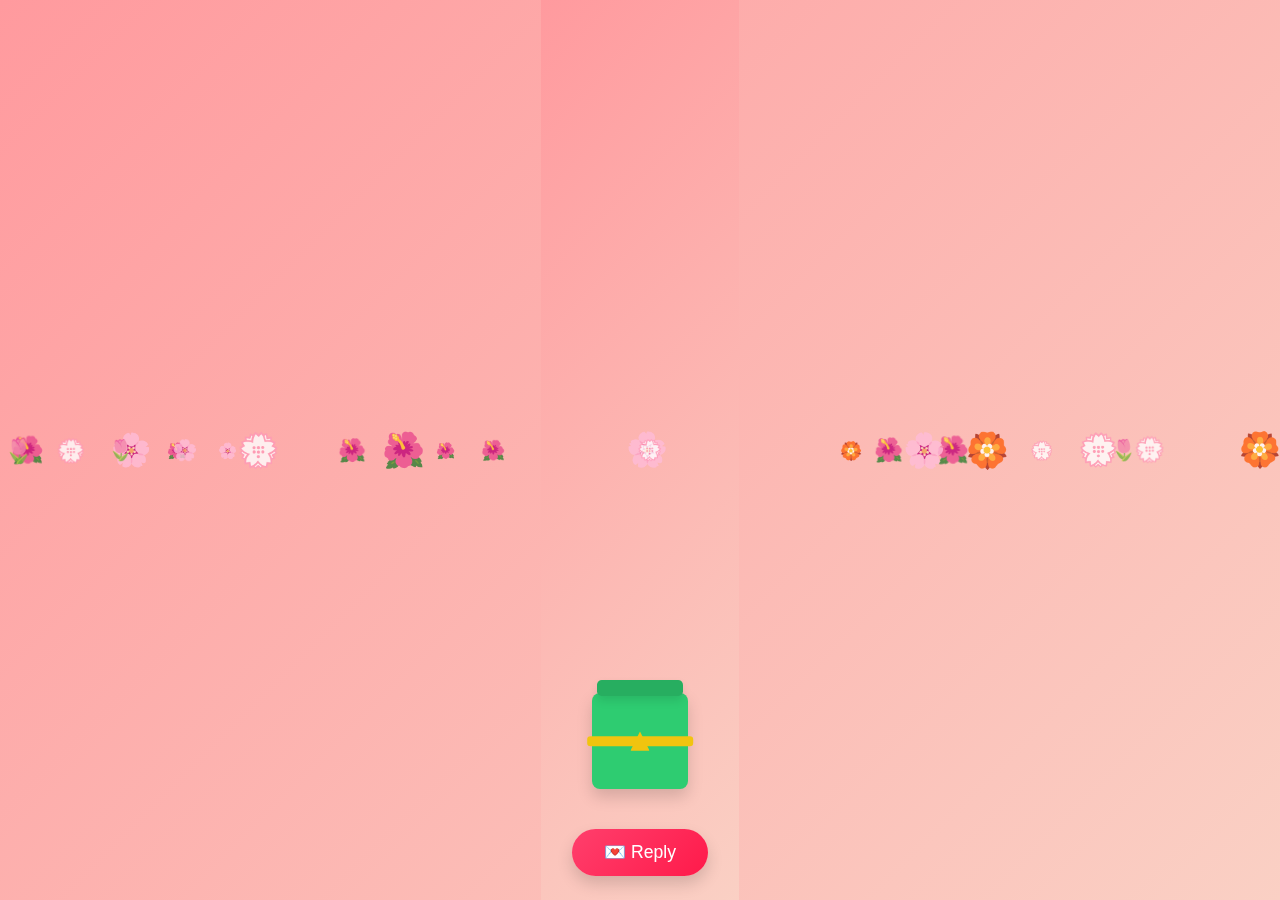
==== commit 178b9be6: "Update v1.html" ====
--- a/letters/v1.html
+++ b/letters/v1.html
@@ -322,8 +322,8 @@
 
     <script>
         // Typing Effect
-        const text = `Dear Hannah,\n\nI hope this letter finds you smiling. Just wanted to remind you how amazing you are.\n\nRemember to take time for yourself, you deserve all the good things life has to offer. Can't wait to see what wonderful things you'll do next!\n\nAlways here for you.`;
-        let i = 0;
+        const text = `Dear Hannah,\n\nI hope this letter finds you smiling. I just wanted to take a moment to appreciate how talented and dedicated you are. The way you put your heart into baking is truly inspiring, and it’s amazing to see you create such beautiful things with so much passion.\n\nI know baking can be tiring sometimes, but I hope you always find as much joy in it as the people who get to taste your creations. Your hard work, creativity, and patience make every cake and dessert special, and that’s something really rare.\n\nRemember to take time for yourself too, because you deserve all the good things life has to offer. Can’t wait to see what wonderful things you’ll bake next!\n\nAlways here for you.`;
+    let i = 0;
 
         function typeEffect() {
             if (i < text.length) {
